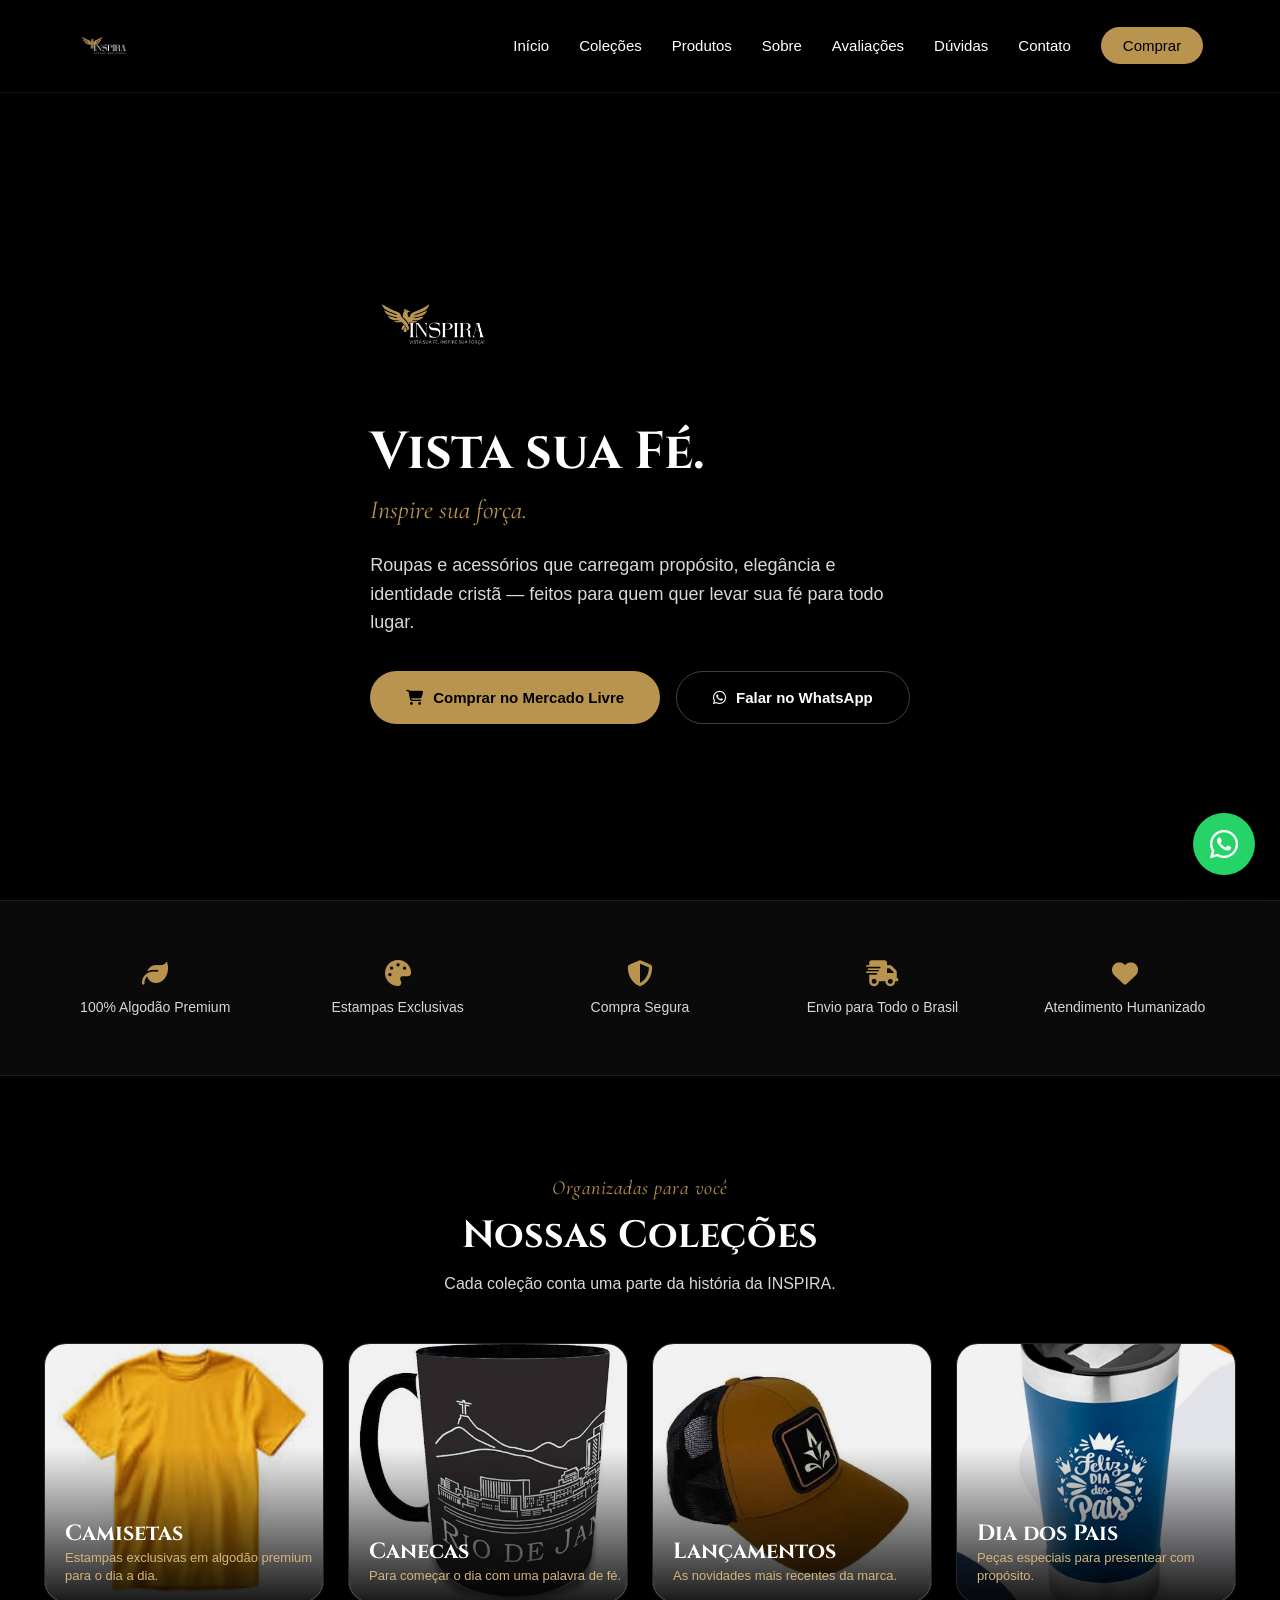
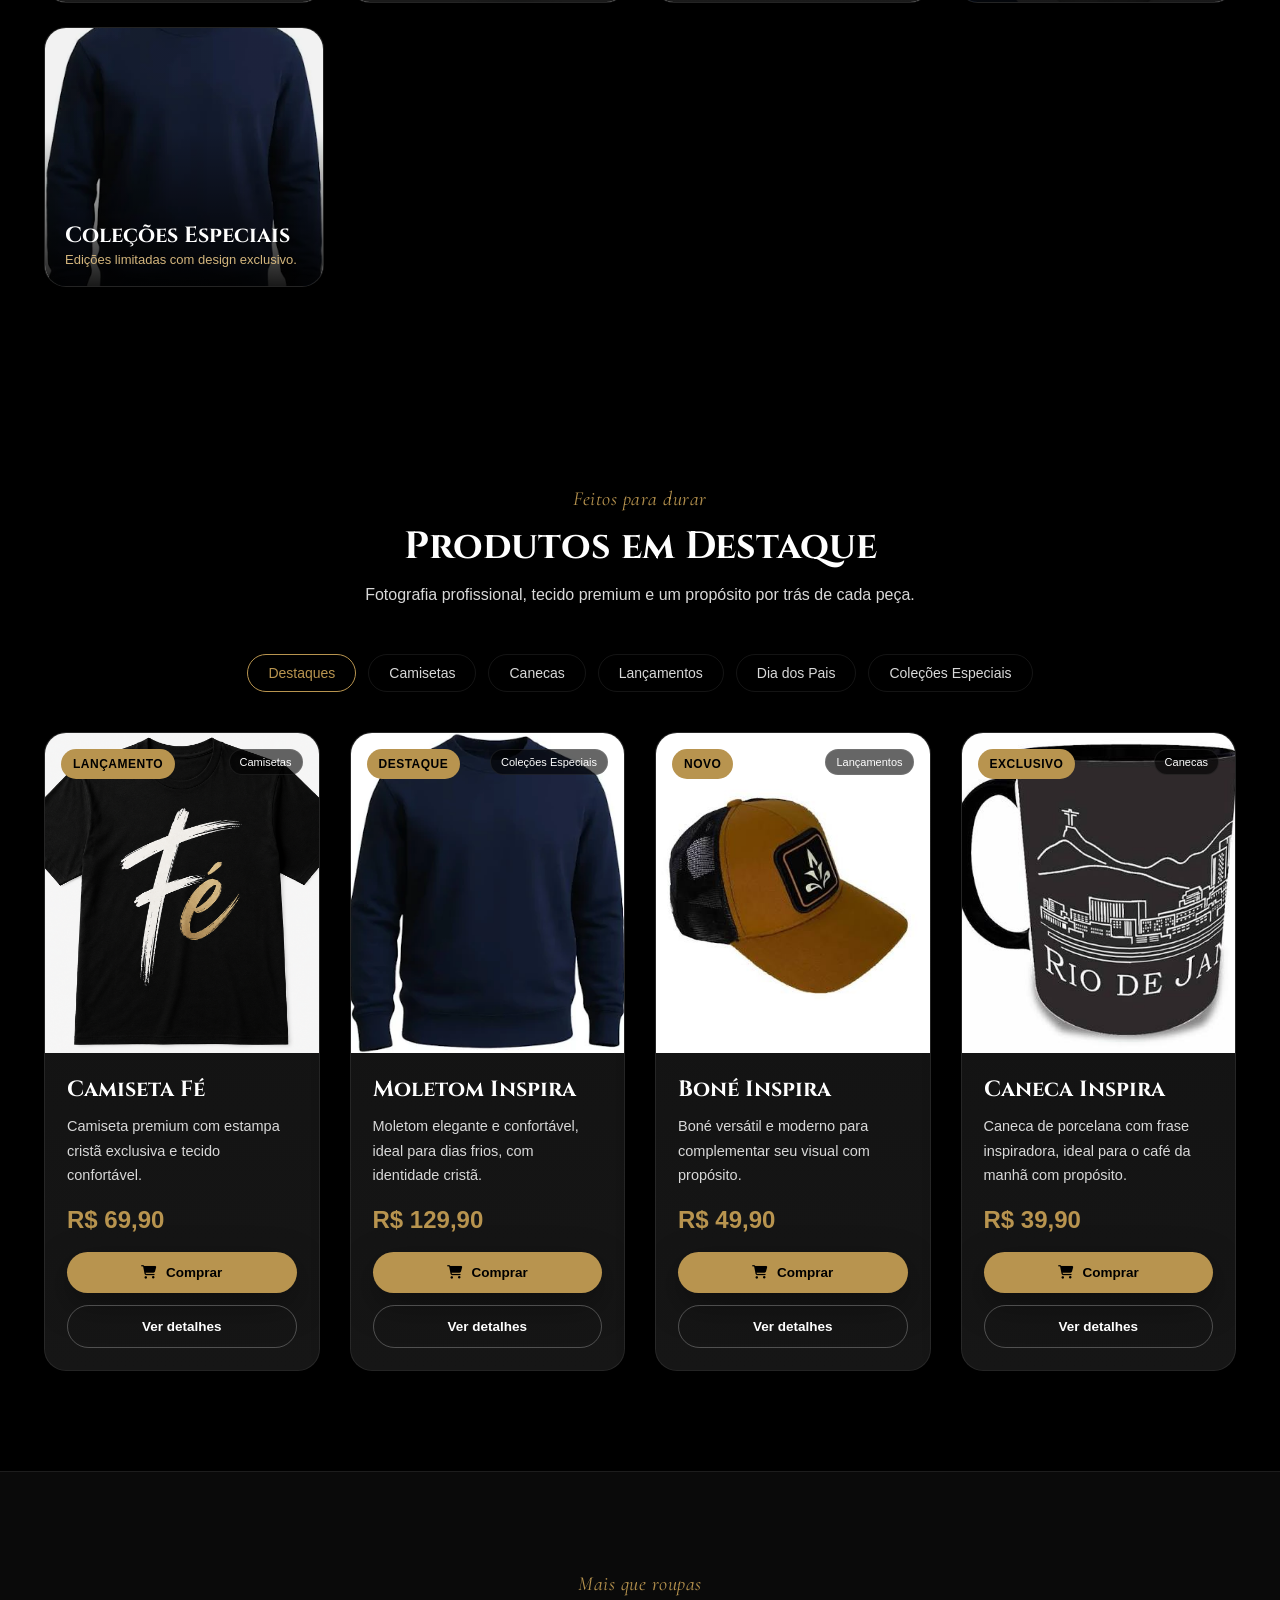
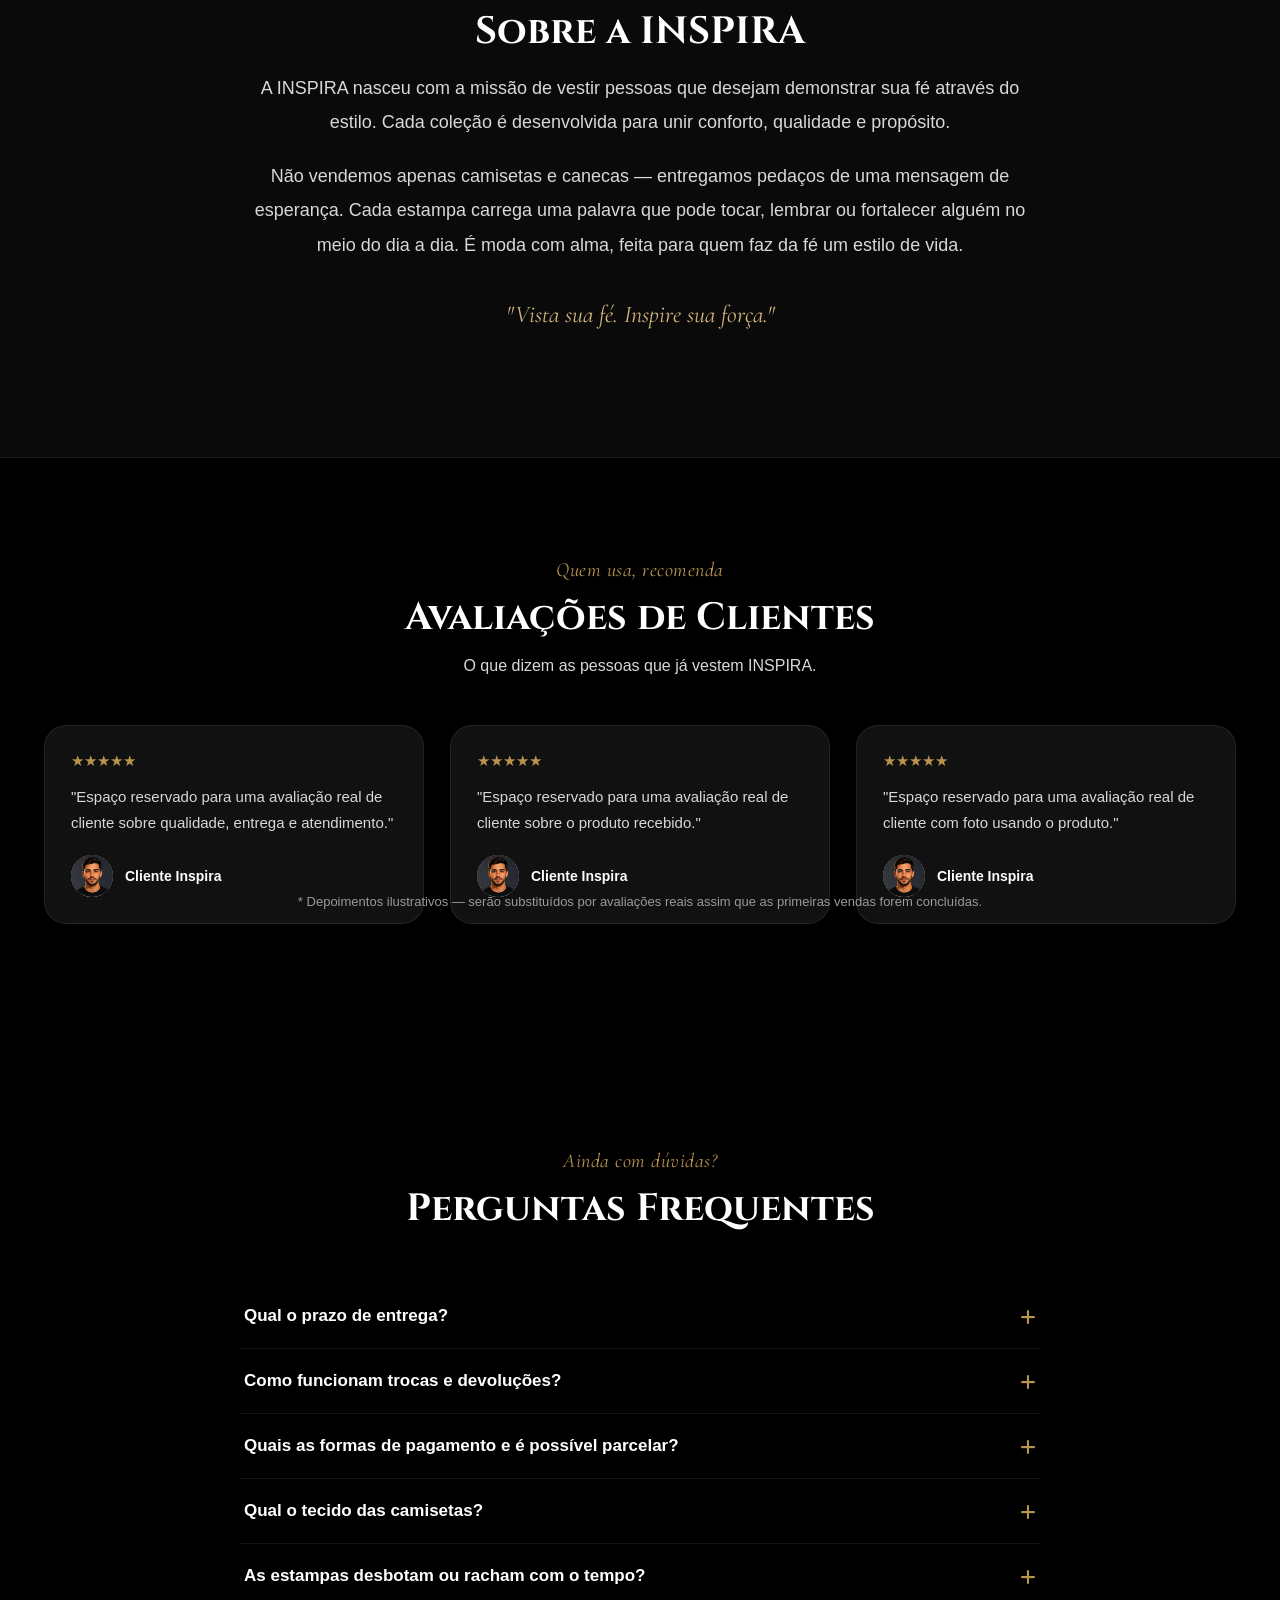
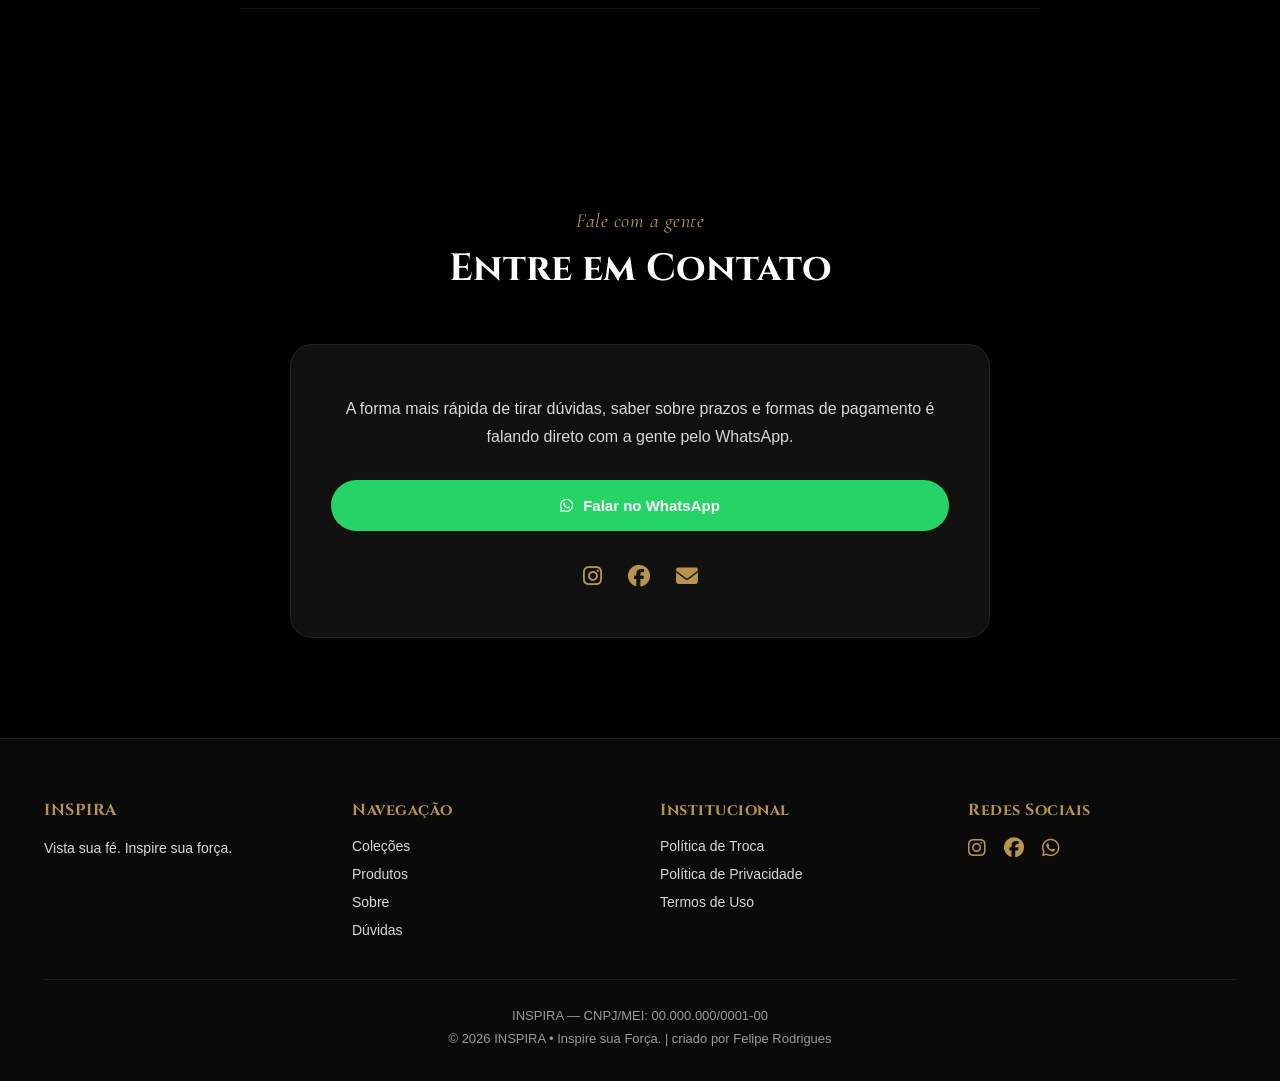
==== layout-2/index.html @ e673be29 "Add files via upload" ====
<!DOCTYPE html>
<html lang="pt-BR">

<head>
    <meta charset="UTF-8">
    <meta name="viewport" content="width=device-width, initial-scale=1.0">

    <!-- ============================================================
         SEO
         ============================================================ -->
    <title>INSPIRA | Moda Cristã Premium — Camisetas, Moletons e Acessórios</title>
    <meta name="description" content="Vista sua fé, inspire sua força. Camisetas, moletons, bonés e canecas com estampas cristãs exclusivas em algodão premium. Compre com segurança pelo Mercado Livre.">
    <meta name="keywords" content="moda cristã, camiseta cristã, roupa evangélica, camiseta fé, moletom cristão, caneca cristã">
    <meta name="robots" content="index, follow">
    <link rel="canonical" href="https://www.inspira.com.br/">

    <!-- Open Graph / redes sociais -->
    <meta property="og:type" content="website">
    <meta property="og:title" content="INSPIRA | Vista sua Fé. Inspire sua Força.">
    <meta property="og:description" content="Moda cristã premium: camisetas, moletons, bonés e canecas com estampas exclusivas.">
    <meta property="og:image" content="img/og-image.jpg">
    <meta property="og:locale" content="pt_BR">
    <meta property="og:url" content="https://www.inspira.com.br/">

    <!-- TODO: troque pelo código real de verificação do Google Search Console -->
    <meta name="google-site-verification" content="COLOQUE_AQUI_SEU_CODIGO_DE_VERIFICACAO">

    <link rel="icon" type="image/png" href="img/favicon.png">

    <link rel="stylesheet" href="https://cdnjs.cloudflare.com/ajax/libs/font-awesome/6.5.2/css/all.min.css">
    <link rel="stylesheet" href="css/style.css">

    <link rel="preconnect" href="https://fonts.googleapis.com">
    <link rel="preconnect" href="https://fonts.gstatic.com" crossorigin>
    <link
        href="https://fonts.googleapis.com/css2?family=Cinzel:wght@500;700&family=Cormorant+Garamond:ital@1&display=swap"
        rel="stylesheet">

    <!-- ============================================================
         MÉTRICAS — preencha com seus IDs reais antes de publicar.
         Deixados comentados para não gerar dados falsos em produção.

    <!-- Google Analytics (GA4) -->
    <!--
    <script async src="https://www.googletagmanager.com/gtag/js?id=G-XXXXXXXXXX"></script>
    <script>
      window.dataLayer = window.dataLayer || [];
      function gtag(){dataLayer.push(arguments);}
      gtag('js', new Date());
      gtag('config', 'G-XXXXXXXXXX');
    </script>
    -->

    <!-- Meta Pixel -->
    <!--
    <script>
      !function(f,b,e,v,n,t,s){if(f.fbq)return;n=f.fbq=function(){n.callMethod?
      n.callMethod.apply(n,arguments):n.queue.push(arguments)};if(!f._fbq)f._fbq=n;
      n.push=n;n.loaded=!0;n.version='2.0';n.queue=[];t=b.createElement(e);t.async=!0;
      t.src=v;s=b.getElementsByTagName(e)[0];s.parentNode.insertBefore(t,s)}(window,
      document,'script','https://connect.facebook.net/en_US/fbevents.js');
      fbq('init', 'SEU_PIXEL_ID');
      fbq('track', 'PageView');
    </script>
    -->
    

    <!-- Dados estruturados da marca (SEO) -->
    <script type="application/ld+json">
    {
        "@context": "https://schema.org",
        "@type": "Organization",
        "name": "INSPIRA",
        "url": "https://www.inspira.com.br/",
        "logo": "img/logo.png",
        "sameAs": [
            "https://www.instagram.com/",
            "https://www.facebook.com/"
        ]
    }
    </script>
</head>

<body>

    <header>
        <nav>
            <img src="img/logo.png" class="logo" alt="Logo INSPIRA">

            <ul class="nav-links" id="nav-links">
                <li><a href="#inicio">Início</a></li>
                <li><a href="#colecoes">Coleções</a></li>
                <li><a href="#produtos">Produtos</a></li>
                <li><a href="#sobre">Sobre</a></li>
                <li><a href="#avaliacoes">Avaliações</a></li>
                <li><a href="#faq">Dúvidas</a></li>
                <li><a href="#contato">Contato</a></li>
                <li><a href="#produtos" class="nav-cta">Comprar</a></li>
            </ul>

            <button class="nav-toggle" id="nav-toggle" aria-label="Abrir menu">
                <i class="fa-solid fa-bars"></i>
            </button>
        </nav>
    </header>

    <!-- ============================================================
         1. HERO — primeira tela de impacto
         ============================================================ -->
    <section class="hero" id="inicio">
        <div class="container">
            <div class="hero-content">
                <img src="img/logo.png" class="hero-logo" alt="Logo INSPIRA">

                <h1>
                    Vista sua Fé.
                    <span class="hero-slogan-accent">Inspire sua força.</span>
                </h1>

                <p class="hero-desc">
                    Roupas e acessórios que carregam propósito, elegância e identidade cristã —
                    feitos para quem quer levar sua fé para todo lugar.
                </p>

                <div class="hero-actions">
                    <a href="#produtos" class="btn btn-gold">
                        <i class="fa-solid fa-cart-shopping"></i> Comprar no Mercado Livre
                    </a>
                    <a href="#" data-whatsapp-generico class="btn btn-outline" target="_blank" rel="noopener">
                        <i class="fa-brands fa-whatsapp"></i> Falar no WhatsApp
                    </a>
                </div>
            </div>
        </div>
    </section>

    <!-- ============================================================
         2. BENEFÍCIOS
         ============================================================ -->
    <section class="beneficios">
        <div class="container">
            <div class="beneficio-item">
                <i class="fa-solid fa-leaf"></i>
                <span>100% Algodão Premium</span>
            </div>
            <div class="beneficio-item">
                <i class="fa-solid fa-palette"></i>
                <span>Estampas Exclusivas</span>
            </div>
            <div class="beneficio-item">
                <i class="fa-solid fa-shield-halved"></i>
                <span>Compra Segura</span>
            </div>
            <div class="beneficio-item">
                <i class="fa-solid fa-truck-fast"></i>
                <span>Envio para Todo o Brasil</span>
            </div>
            <div class="beneficio-item">
                <i class="fa-solid fa-heart"></i>
                <span>Atendimento Humanizado</span>
            </div>
        </div>
    </section>

    <!-- ============================================================
         3. COLEÇÕES
         ============================================================ -->
    <section id="colecoes">
        <div class="container">
            <div class="section-header">
                <span class="eyebrow">Organizadas para você</span>
                <h2>Nossas Coleções</h2>
                <p class="section-subtitle">Cada coleção conta uma parte da história da INSPIRA.</p>
            </div>

            <div class="colecoes-grid" id="lista-colecoes"></div>
        </div>
    </section>

    <!-- ============================================================
         4. PRODUTOS EM DESTAQUE
         ============================================================ -->
    <section id="produtos">
        <div class="container">
            <div class="section-header">
                <span class="eyebrow">Feitos para durar</span>
                <h2>Produtos em Destaque</h2>
                <p class="section-subtitle">Fotografia profissional, tecido premium e um propósito por trás de cada peça.</p>
            </div>

            <div class="produtos-filtro" id="produtos-filtro"></div>

            <div class="cards" id="lista-produtos"></div>
        </div>
    </section>

    <!-- ============================================================
         5. NOSSA MISSÃO / SOBRE
         ============================================================ -->
    <section class="missao" id="sobre">
        <div class="container">
            <span class="eyebrow">Mais que roupas</span>
            <h2>Sobre a INSPIRA</h2>

            <p>
                A INSPIRA nasceu com a missão de vestir pessoas que desejam demonstrar sua fé através do estilo.
                Cada coleção é desenvolvida para unir conforto, qualidade e propósito.
            </p>
            <p>
                Não vendemos apenas camisetas e canecas — entregamos pedaços de uma mensagem de esperança.
                Cada estampa carrega uma palavra que pode tocar, lembrar ou fortalecer alguém no meio do dia a dia.
                É moda com alma, feita para quem faz da fé um estilo de vida.
            </p>
            <p>"Vista sua fé. Inspire sua força."</p>
        </div>
    </section>

    <!-- ============================================================
         6. AVALIAÇÕES / PROVA SOCIAL
         ============================================================ -->
    <section id="avaliacoes">
        <div class="container">
            <div class="section-header">
                <span class="eyebrow">Quem usa, recomenda</span>
                <h2>Avaliações de Clientes</h2>
                <p class="section-subtitle">O que dizem as pessoas que já vestem INSPIRA.</p>
            </div>

            <div class="avaliacoes-grid" id="lista-avaliacoes"></div>
            <p class="aviso-exemplo">* Depoimentos ilustrativos — serão substituídos por avaliações reais assim que as primeiras vendas forem concluídas.</p>
        </div>
    </section>

    <!-- ============================================================
         7. FAQ
         ============================================================ -->
    <section id="faq">
        <div class="container">
            <div class="section-header">
                <span class="eyebrow">Ainda com dúvidas?</span>
                <h2>Perguntas Frequentes</h2>
            </div>

            <div class="faq-lista" id="lista-faq"></div>
        </div>
    </section>

    <!-- ============================================================
         8. CONTATO
         ============================================================ -->
    <section id="contato">
        <div class="container">
            <div class="section-header">
                <span class="eyebrow">Fale com a gente</span>
                <h2>Entre em Contato</h2>
            </div>

            <div class="contato-box">
                <p>A forma mais rápida de tirar dúvidas, saber sobre prazos e formas de pagamento é falando direto com a gente pelo WhatsApp.</p>

                <a href="#" data-whatsapp-generico class="btn btn-whatsapp btn-block" target="_blank" rel="noopener">
                    <i class="fa-brands fa-whatsapp"></i> Falar no WhatsApp
                </a>

                <div class="contato-secundario">
                    <a href="https://www.instagram.com/" target="_blank" rel="noopener" aria-label="Instagram"><i class="fa-brands fa-instagram"></i></a>
                    <a href="https://www.facebook.com/" target="_blank" rel="noopener" aria-label="Facebook"><i class="fa-brands fa-facebook"></i></a>
                    <a href="mailto:contato@inspira.com.br" aria-label="E-mail"><i class="fa-solid fa-envelope"></i></a>
                </div>
            </div>
        </div>
    </section>

    <!-- ============================================================
         9. RODAPÉ
         ============================================================ -->
    <footer>
        <div class="container">
            <div class="footer-grid">
                <div class="footer-col">
                    <h4>INSPIRA</h4>
                    <p style="color:var(--text-soft); font-size:14px; line-height:1.7;">
                        Vista sua fé. Inspire sua força.
                    </p>
                </div>

                <div class="footer-col">
                    <h4>Navegação</h4>
                    <ul>
                        <li><a href="#colecoes">Coleções</a></li>
                        <li><a href="#produtos">Produtos</a></li>
                        <li><a href="#sobre">Sobre</a></li>
                        <li><a href="#faq">Dúvidas</a></li>
                    </ul>
                </div>

                <div class="footer-col">
                    <h4>Institucional</h4>
                    <ul>
                        <!-- TODO: criar as páginas correspondentes -->
                        <li><a href="politica-de-troca.html">Política de Troca</a></li>
                        <li><a href="politica-de-privacidade.html">Política de Privacidade</a></li>
                        <li><a href="termos-de-uso.html">Termos de Uso</a></li>
                    </ul>
                </div>

                <div class="footer-col">
                    <h4>Redes Sociais</h4>
                    <div class="footer-redes">
                        <a href="https://www.instagram.com/" target="_blank" rel="noopener" aria-label="Instagram"><i class="fa-brands fa-instagram"></i></a>
                        <a href="https://www.facebook.com/" target="_blank" rel="noopener" aria-label="Facebook"><i class="fa-brands fa-facebook"></i></a>
                        <a href="#" data-whatsapp-generico target="_blank" rel="noopener" aria-label="WhatsApp"><i class="fa-brands fa-whatsapp"></i></a>
                    </div>
                </div>
            </div>

            <div class="footer-bottom">
                <!-- TODO: substituir pelo CNPJ ou número de MEI real -->
                <p>INSPIRA — CNPJ/MEI: 00.000.000/0001-00</p>
                <p>© <span id="ano-atual"></span> INSPIRA • Inspire sua Força. | criado por Felipe Rodrigues</p>
            </div>
        </div>
    </footer>

    <button class="topo" id="btn-topo" aria-label="Voltar ao topo">
        <i class="fa-solid fa-arrow-up"></i>
    </button>

    <a href="https://wa.me/5532999403830?text=Olá!%20Gostaria%20de%20mais%20informações%20sobre%20os%20produtos%20da%20INSPIRA."
       class="whatsapp-float" target="_blank" rel="noopener" aria-label="Falar no WhatsApp">
        <i class="fa-brands fa-whatsapp"></i>
    </a>

    <script src="js/data.js"></script>
    <script src="js/ui.js" defer></script>
    <script src="js/main.js" defer></script>
</body>

</html>
---- layout-2/css/style.css ----
/* ======================================================================
   INSPIRA — style.css
   Paleta e tipografia definidas pela identidade visual da marca:
   #000000 (preto) · #B8944F (dourado) · #FEFEFE (branco)
   Tipografia: Cinzel (títulos) + Candara (corpo de texto).

   Nota sobre a fonte "Cralika": não é uma fonte de uso gratuito
   disponível via Google Fonts. Usamos "Cormorant Garamond" em itálico
   como substituta próxima para toques decorativos (eyebrows, assinatura).
   Se vocês possuírem o arquivo licenciado da Cralika, basta declarar
   um @font-face com ele e trocar a variável --font-accent abaixo.
   ====================================================================== */

* {
    margin: 0;
    padding: 0;
    box-sizing: border-box;
    scroll-behavior: smooth;
}

:root {
    /* Cores de marca */
    --black: #000000;
    --white: #FEFEFE;
    --gold: #B8944F;
    --gold-light: #d3b57c;
    --gold-dark: #93763c;

    /* Superfícies */
    --bg: #000000;
    --bg-soft: #0a0a0a;
    --card: #111111;
    --card-2: #161616;

    /* Texto */
    --text: #FEFEFE;
    --text-soft: #d8d8d8;
    --text-muted: #9a9a9a;

    --border: rgba(254, 254, 254, 0.08);
    --shadow: 0 12px 35px rgba(0, 0, 0, 0.35);
    --whatsapp: #25d366;
    --whatsapp-dark: #1ebe5d;

    --radius-lg: 22px;
    --radius-md: 14px;
    --radius-full: 999px;

    /* Tipografia */
    --font-heading: 'Cinzel', serif;
    --font-accent: 'Cormorant Garamond', serif;
    --font-body: Candara, 'Poppins', sans-serif;

    --container: 1240px;
}

html {
    background: var(--bg);
}

body {
    font-family: var(--font-body);
    background: var(--bg);
    color: var(--text);
    overflow-x: hidden;
}

img {
    max-width: 100%;
    display: block;
}

a {
    color: inherit;
}

.container {
    max-width: var(--container);
    margin: 0 auto;
    padding: 0 24px;
}

.eyebrow {
    display: inline-block;
    font-family: var(--font-accent);
    font-style: italic;
    font-size: 20px;
    color: var(--gold);
    margin-bottom: 10px;
    letter-spacing: .5px;
}

h1, h2, h3 {
    font-family: var(--font-heading);
    font-weight: 700;
}

h2 {
    text-align: center;
    font-size: 38px;
    margin-bottom: 14px;
}

.section-header {
    text-align: center;
    margin-bottom: 50px;
}

.section-subtitle {
    color: var(--text-soft);
    max-width: 700px;
    margin: 0 auto;
}

section {
    padding: 100px 0;
}

/* ======================================================================
   BOTÕES
   ====================================================================== */
.btn {
    display: inline-flex;
    align-items: center;
    justify-content: center;
    gap: 10px;
    padding: 17px 36px;
    text-decoration: none;
    font-weight: 700;
    border-radius: var(--radius-full);
    transition: .3s;
    border: none;
    cursor: pointer;
    font-family: var(--font-body);
    font-size: 15px;
}

.btn-gold {
    background: var(--gold);
    color: #000;
    box-shadow: var(--shadow);
}

.btn-gold:hover {
    transform: scale(1.05);
    background: var(--gold-light);
}

.btn-whatsapp {
    background: var(--whatsapp);
    color: #fff;
}

.btn-whatsapp:hover {
    transform: translateY(-2px);
    background: var(--whatsapp-dark);
}

.btn-outline {
    background: transparent;
    color: var(--white);
    border: 1px solid rgba(254, 254, 254, 0.25);
}

.btn-outline:hover {
    background: rgba(254, 254, 254, 0.06);
}

.btn-block {
    width: 100%;
}

/* ======================================================================
   HEADER / NAV
   ====================================================================== */
nav {
    position: fixed;
    width: 100%;
    display: flex;
    justify-content: space-between;
    align-items: center;
    padding: 16px 6%;
    background: rgba(0, 0, 0, .88);
    backdrop-filter: blur(10px);
    z-index: 1000;
    border-bottom: 1px solid var(--border);
}

.logo {
    height: 60px;
    width: auto;
    object-fit: contain;
}

.nav-links {
    display: flex;
    list-style: none;
    gap: 30px;
    align-items: center;
}

.nav-links a {
    color: white;
    text-decoration: none;
    transition: .3s;
    font-weight: 500;
    font-size: 15px;
}

.nav-links a:hover {
    color: var(--gold);
}

.nav-cta {
    background: var(--gold);
    color: #000 !important;
    padding: 10px 22px;
    border-radius: var(--radius-full);
    font-weight: 700;
}

.nav-toggle {
    display: none;
    background: none;
    border: none;
    color: var(--white);
    font-size: 24px;
    cursor: pointer;
}

/* ======================================================================
   HERO — primeira tela de impacto
   ====================================================================== */
.hero {
    min-height: 100vh;
    display: flex;
    align-items: center;
    padding: 140px 0 60px;
    position: relative;
    background:
        linear-gradient(90deg, rgba(0,0,0,.92) 30%, rgba(0,0,0,.55) 65%, rgba(0,0,0,.25) 100%),
        url("../img/hero/hero-banner.jpg") center/cover no-repeat;
}

.hero .container {
    display: grid;
    grid-template-columns: 1fr;
    max-width: var(--container);
}

.hero-content {
    max-width: 620px;
}

.hero-logo {
    width: 150px;
    margin-bottom: 26px;
}

.hero h1 {
    font-size: 52px;
    line-height: 1.2;
}

.hero-slogan-accent {
    display: block;
    font-family: var(--font-accent);
    font-style: italic;
    font-weight: 400;
    color: var(--gold);
    font-size: 26px;
    margin-top: 10px;
}

.hero p.hero-desc {
    margin: 26px 0 34px;
    max-width: 520px;
    font-size: 18px;
    color: var(--text-soft);
    line-height: 1.6;
}

.hero-actions {
    display: flex;
    flex-wrap: wrap;
    gap: 16px;
}

/* ======================================================================
   BENEFÍCIOS
   ====================================================================== */
.beneficios {
    padding: 60px 0;
    background: var(--bg-soft);
    border-top: 1px solid var(--border);
    border-bottom: 1px solid var(--border);
}

.beneficios .container {
    display: grid;
    grid-template-columns: repeat(5, 1fr);
    gap: 20px;
}

.beneficio-item {
    text-align: center;
    display: flex;
    flex-direction: column;
    align-items: center;
    gap: 12px;
}

.beneficio-item i {
    font-size: 26px;
    color: var(--gold);
}

.beneficio-item span {
    font-size: 14px;
    color: var(--text-soft);
    font-weight: 500;
}

/* ======================================================================
   COLEÇÕES
   ====================================================================== */
.colecoes-grid {
    display: grid;
    grid-template-columns: repeat(auto-fit, minmax(220px, 1fr));
    gap: 24px;
}

.colecao-card {
    position: relative;
    border-radius: var(--radius-lg);
    overflow: hidden;
    height: 260px;
    text-decoration: none;
    border: 1px solid var(--border);
    display: block;
    background: var(--card);
}

.colecao-card img {
    width: 100%;
    height: 100%;
    object-fit: cover;
    transition: transform .5s ease;
}

.colecao-card::after {
    content: "";
    position: absolute;
    inset: 0;
    background: linear-gradient(180deg, rgba(0,0,0,.05) 40%, rgba(0,0,0,.9) 100%);
}

.colecao-card:hover img {
    transform: scale(1.08);
}

.colecao-label {
    position: absolute;
    left: 20px;
    bottom: 18px;
    z-index: 2;
}

.colecao-label h3 {
    font-size: 22px;
    color: var(--white);
}

.colecao-label span {
    font-size: 13px;
    color: var(--gold-light);
}

/* ======================================================================
   PRODUTOS (cards)
   ====================================================================== */
.produtos-filtro {
    display: flex;
    flex-wrap: wrap;
    justify-content: center;
    gap: 12px;
    margin-bottom: 40px;
}

.filtro-btn {
    background: transparent;
    border: 1px solid var(--border);
    color: var(--text-soft);
    padding: 10px 20px;
    border-radius: var(--radius-full);
    cursor: pointer;
    font-family: var(--font-body);
    font-size: 14px;
    transition: .25s;
}

.filtro-btn:hover,
.filtro-btn.ativo {
    border-color: var(--gold);
    color: var(--gold);
}

.cards {
    display: grid;
    grid-template-columns: repeat(auto-fit, minmax(270px, 1fr));
    gap: 30px;
}

.card {
    background: linear-gradient(180deg, var(--card), var(--card-2));
    border-radius: var(--radius-lg);
    overflow: hidden;
    transition: .35s;
    border: 1px solid var(--border);
    box-shadow: var(--shadow);
    display: flex;
    flex-direction: column;
}

.card:hover {
    transform: translateY(-10px);
    border-color: rgba(184, 148, 79, 0.55);
}

.card-image {
    position: relative;
    width: 100%;
    height: 320px;
    overflow: hidden;
    background: #0f0f0f;
}

.card-image img {
    width: 100%;
    height: 100%;
    object-fit: cover;
    transition: transform .5s ease;
}

.card:hover .card-image img {
    transform: scale(1.06);
}

.card-badge {
    position: absolute;
    top: 16px;
    left: 16px;
    background: var(--gold);
    color: #000;
    font-weight: 700;
    font-size: 12px;
    padding: 8px 12px;
    border-radius: var(--radius-full);
    letter-spacing: .5px;
}

.colecao-tag {
    position: absolute;
    top: 16px;
    right: 16px;
    background: rgba(0,0,0,.6);
    color: var(--white);
    font-size: 11px;
    padding: 6px 10px;
    border-radius: var(--radius-full);
    border: 1px solid var(--border);
}

.card-content {
    padding: 22px;
    display: flex;
    flex-direction: column;
    flex: 1;
}

.card h3 {
    font-size: 22px;
    margin-bottom: 10px;
}

.card p {
    color: var(--text-soft);
    line-height: 1.7;
    margin-bottom: 18px;
    font-size: 14.5px;
}

.card-footer {
    margin-top: auto;
}

.preco {
    display: block;
    color: var(--gold);
    font-size: 24px;
    font-weight: 700;
    margin-bottom: 18px;
}

.card-buttons {
    display: flex;
    gap: 12px;
    flex-wrap: wrap;
}

.card-buttons .btn {
    flex: 1;
    min-width: 140px;
    padding: 13px 16px;
    font-size: 13.5px;
}

/* ======================================================================
   MISSÃO / SOBRE
   ====================================================================== */
.missao {
    background: var(--bg-soft);
    border-top: 1px solid var(--border);
    border-bottom: 1px solid var(--border);
}

.missao .container {
    max-width: 820px;
    text-align: center;
}

.missao p {
    color: var(--text-soft);
    line-height: 1.9;
    font-size: 18px;
    margin-bottom: 20px;
}

.missao p:last-child {
    color: var(--gold-light);
    font-family: var(--font-accent);
    font-style: italic;
    font-size: 24px;
    margin-top: 30px;
}

/* ======================================================================
   AVALIAÇÕES / PROVA SOCIAL
   ====================================================================== */
.aviso-exemplo {
    text-align: center;
    color: var(--text-muted);
    font-size: 13px;
    margin-top: -30px;
    margin-bottom: 40px;
}

.avaliacoes-grid {
    display: grid;
    grid-template-columns: repeat(auto-fit, minmax(280px, 1fr));
    gap: 26px;
}

.avaliacao-card {
    background: var(--card);
    border: 1px solid var(--border);
    border-radius: var(--radius-lg);
    padding: 26px;
}

.avaliacao-estrelas {
    color: var(--gold);
    margin-bottom: 14px;
    font-size: 15px;
}

.avaliacao-comentario {
    color: var(--text-soft);
    line-height: 1.7;
    margin-bottom: 20px;
    font-size: 15px;
}

.avaliacao-autor {
    display: flex;
    align-items: center;
    gap: 12px;
}

.avaliacao-autor img {
    width: 42px;
    height: 42px;
    border-radius: 50%;
    object-fit: cover;
    background: var(--card-2);
}

.avaliacao-autor span {
    font-size: 14px;
    font-weight: 600;
}

/* ======================================================================
   FAQ
   ====================================================================== */
.faq-lista {
    max-width: 800px;
    margin: 0 auto;
}

.faq-item {
    border-bottom: 1px solid var(--border);
}

.faq-pergunta {
    width: 100%;
    background: none;
    border: none;
    color: var(--white);
    font-family: var(--font-body);
    font-size: 17px;
    font-weight: 600;
    text-align: left;
    padding: 22px 4px;
    cursor: pointer;
    display: flex;
    justify-content: space-between;
    align-items: center;
    gap: 20px;
}

.faq-pergunta i {
    color: var(--gold);
    transition: transform .3s;
    flex-shrink: 0;
}

.faq-item.aberto .faq-pergunta i {
    transform: rotate(45deg);
}

.faq-resposta {
    max-height: 0;
    overflow: hidden;
    transition: max-height .35s ease;
}

.faq-item.aberto .faq-resposta {
    max-height: 300px;
}

.faq-resposta p {
    color: var(--text-soft);
    padding: 0 4px 22px;
    line-height: 1.7;
    font-size: 15px;
}

/* ======================================================================
   CONTATO
   ====================================================================== */
.contato-box {
    max-width: 700px;
    margin: 0 auto;
    text-align: center;
    background: var(--card);
    border: 1px solid var(--border);
    border-radius: var(--radius-lg);
    padding: 50px 40px;
}

.contato-box p {
    color: var(--text-soft);
    margin-bottom: 30px;
    line-height: 1.7;
}

.contato-secundario {
    margin-top: 34px;
    display: flex;
    justify-content: center;
    gap: 26px;
}

.contato-secundario a {
    font-size: 22px;
    color: var(--gold);
    display: flex;
    align-items: center;
    gap: 8px;
    text-decoration: none;
    font-size: 14px;
}

.contato-secundario a i {
    font-size: 22px;
}

/* ======================================================================
   RODAPÉ
   ====================================================================== */
footer {
    background: var(--bg-soft);
    border-top: 1px solid var(--border);
    padding: 60px 0 30px;
}

.footer-grid {
    display: grid;
    grid-template-columns: repeat(auto-fit, minmax(200px, 1fr));
    gap: 40px;
    margin-bottom: 40px;
}

.footer-col h4 {
    font-family: var(--font-heading);
    font-size: 16px;
    color: var(--gold);
    margin-bottom: 16px;
    letter-spacing: .5px;
}

.footer-col ul {
    list-style: none;
    display: flex;
    flex-direction: column;
    gap: 10px;
}

.footer-col a {
    color: var(--text-soft);
    text-decoration: none;
    font-size: 14px;
    transition: .25s;
}

.footer-col a:hover {
    color: var(--gold);
}

.footer-redes {
    display: flex;
    gap: 18px;
}

.footer-redes a {
    font-size: 20px;
    color: var(--gold);
}

.footer-bottom {
    border-top: 1px solid var(--border);
    padding-top: 24px;
    text-align: center;
    color: var(--text-muted);
    font-size: 13px;
    line-height: 1.8;
}

/* ======================================================================
   BOTÕES FLUTUANTES
   ====================================================================== */
.topo {
    position: fixed;
    right: 25px;
    bottom: 100px;
    background: var(--gold);
    width: 54px;
    height: 54px;
    display: none;
    justify-content: center;
    align-items: center;
    border-radius: 50%;
    text-decoration: none;
    color: #000;
    font-size: 20px;
    z-index: 999;
    box-shadow: var(--shadow);
    transition: .3s;
    border: none;
    cursor: pointer;
}

.topo.visivel {
    display: flex;
}

.topo:hover {
    transform: translateY(-3px) scale(1.05);
}

.whatsapp-float {
    position: fixed;
    right: 25px;
    bottom: 25px;
    width: 62px;
    height: 62px;
    border-radius: 50%;
    background: var(--whatsapp);
    color: #fff;
    display: flex;
    justify-content: center;
    align-items: center;
    text-decoration: none;
    font-size: 32px;
    z-index: 1000;
    box-shadow: 0 10px 30px rgba(0, 0, 0, 0.35);
    transition: .3s;
}

.whatsapp-float:hover {
    transform: scale(1.08);
    background: var(--whatsapp-dark);
}

/* ======================================================================
   MODAL (usado na página de produto para ampliar imagens)
   ====================================================================== */
.modal {
    position: fixed;
    inset: 0;
    z-index: 3000;
    display: none;
    align-items: center;
    justify-content: center;
    padding: 20px;
}

.modal.ativo {
    display: flex;
}

.modal-overlay {
    position: absolute;
    inset: 0;
    background: rgba(0, 0, 0, 0.85);
    backdrop-filter: blur(4px);
}

.modal-content-img {
    position: relative;
    z-index: 2;
    max-width: 900px;
    max-height: 85vh;
}

.modal-content-img img {
    width: 100%;
    height: 100%;
    object-fit: contain;
    border-radius: var(--radius-md);
}

.modal-close {
    position: absolute;
    top: -16px;
    right: -16px;
    width: 44px;
    height: 44px;
    border-radius: 50%;
    border: none;
    background: var(--gold);
    color: #000;
    font-size: 18px;
    cursor: pointer;
    z-index: 5;
}

/* ======================================================================
   PÁGINA DE PRODUTO
   ====================================================================== */
.breadcrumb {
    padding: 130px 0 20px;
    font-size: 13px;
    color: var(--text-muted);
}

.breadcrumb a {
    color: var(--text-muted);
    text-decoration: none;
}

.breadcrumb a:hover {
    color: var(--gold);
}

.produto-detalhe {
    padding: 30px 0 80px;
}

.produto-grid {
    display: grid;
    grid-template-columns: 1fr 1fr;
    gap: 60px;
}

.produto-galeria-principal {
    border-radius: var(--radius-lg);
    overflow: hidden;
    background: var(--card);
    border: 1px solid var(--border);
    height: 480px;
    cursor: zoom-in;
    margin-bottom: 16px;
}

.produto-galeria-principal img {
    width: 100%;
    height: 100%;
    object-fit: cover;
}

.produto-thumbs {
    display: flex;
    gap: 12px;
}

.produto-thumbs img {
    width: 80px;
    height: 80px;
    object-fit: cover;
    border-radius: var(--radius-md);
    border: 2px solid transparent;
    cursor: pointer;
    opacity: .6;
    transition: .25s;
}

.produto-thumbs img:hover,
.produto-thumbs img.ativa {
    opacity: 1;
    border-color: var(--gold);
}

.produto-info .colecao-tag-link {
    display: inline-block;
    color: var(--gold);
    font-size: 13px;
    text-decoration: none;
    margin-bottom: 14px;
    border: 1px solid rgba(184,148,79,.35);
    padding: 6px 14px;
    border-radius: var(--radius-full);
}

.produto-info h1 {
    font-size: 34px;
    margin-bottom: 16px;
}

.produto-info .produto-preco {
    font-size: 32px;
    color: var(--gold);
    font-weight: 700;
    margin-bottom: 22px;
}

.produto-info .produto-descricao {
    color: var(--text-soft);
    line-height: 1.8;
    margin-bottom: 30px;
}

.produto-acoes {
    display: flex;
    flex-direction: column;
    gap: 14px;
    margin-bottom: 10px;
}

.produto-ficha {
    margin-top: 40px;
    border-top: 1px solid var(--border);
    padding-top: 30px;
}

.produto-ficha h3 {
    font-size: 20px;
    margin-bottom: 18px;
}

.ficha-lista {
    list-style: none;
    display: flex;
    flex-direction: column;
    gap: 10px;
    margin-bottom: 30px;
}

.ficha-lista li {
    color: var(--text-soft);
    font-size: 14.5px;
    display: flex;
    gap: 8px;
}

.ficha-lista li strong {
    color: var(--white);
    min-width: 120px;
}

.tabela-medidas {
    width: 100%;
    border-collapse: collapse;
    font-size: 14px;
}

.tabela-medidas th,
.tabela-medidas td {
    border: 1px solid var(--border);
    padding: 10px 14px;
    text-align: center;
}

.tabela-medidas th {
    background: var(--card);
    color: var(--gold);
    font-weight: 600;
}

.produtos-relacionados {
    margin-top: 90px;
}

/* ======================================================================
   RESPONSIVO
   ====================================================================== */
@media (max-width: 992px) {
    .hero h1 { font-size: 42px; }
    .beneficios .container { grid-template-columns: repeat(3, 1fr); }
    .produto-grid { grid-template-columns: 1fr; gap: 30px; }
    .produto-galeria-principal { height: 380px; }
}

@media (max-width: 768px) {
    .nav-links {
        position: fixed;
        top: 92px;
        left: 0;
        right: 0;
        background: rgba(0,0,0,.97);
        flex-direction: column;
        padding: 20px;
        gap: 18px;
        border-bottom: 1px solid var(--border);
        transform: translateY(-150%);
        transition: transform .3s;
    }

    .nav-links.aberto {
        transform: translateY(0);
    }

    .nav-toggle {
        display: block;
    }

    .hero { padding-top: 160px; }
    .hero h1 { font-size: 34px; }
    .hero-slogan-accent { font-size: 20px; }

    section { padding: 70px 0; }
    h2 { font-size: 30px; }

    .beneficios .container { grid-template-columns: repeat(2, 1fr); }
    .card-image { height: 260px; }

    .footer-grid { gap: 30px; }

    .topo { right: 20px; bottom: 95px; }
    .whatsapp-float { right: 20px; bottom: 20px; }
}

@media (max-width: 480px) {
    .logo { height: 50px; }
    .hero-logo { width: 110px; }
    .hero h1 { font-size: 28px; }
    .hero-actions { flex-direction: column; }
    .hero-actions .btn { width: 100%; }
    .card-buttons { flex-direction: column; }
    .beneficios .container { grid-template-columns: repeat(2, 1fr); }
    .produto-thumbs img { width: 62px; height: 62px; }
}
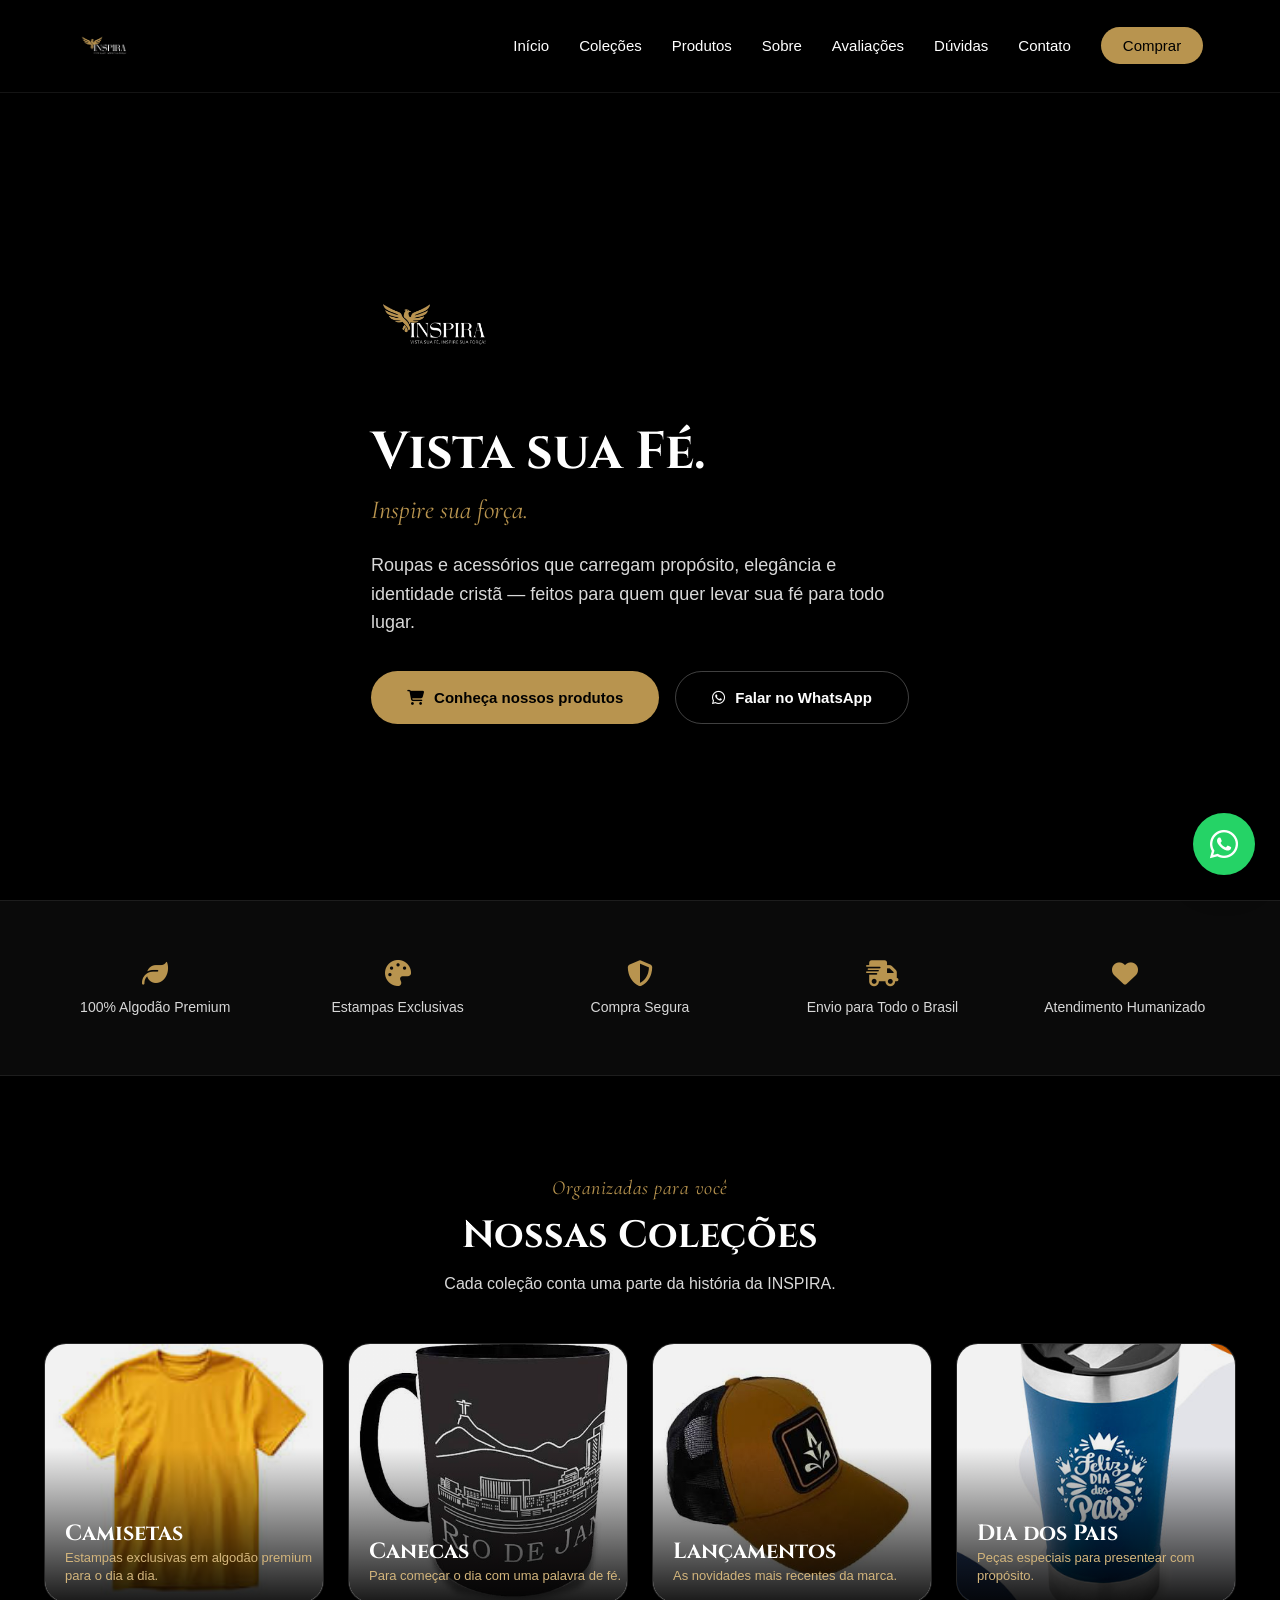
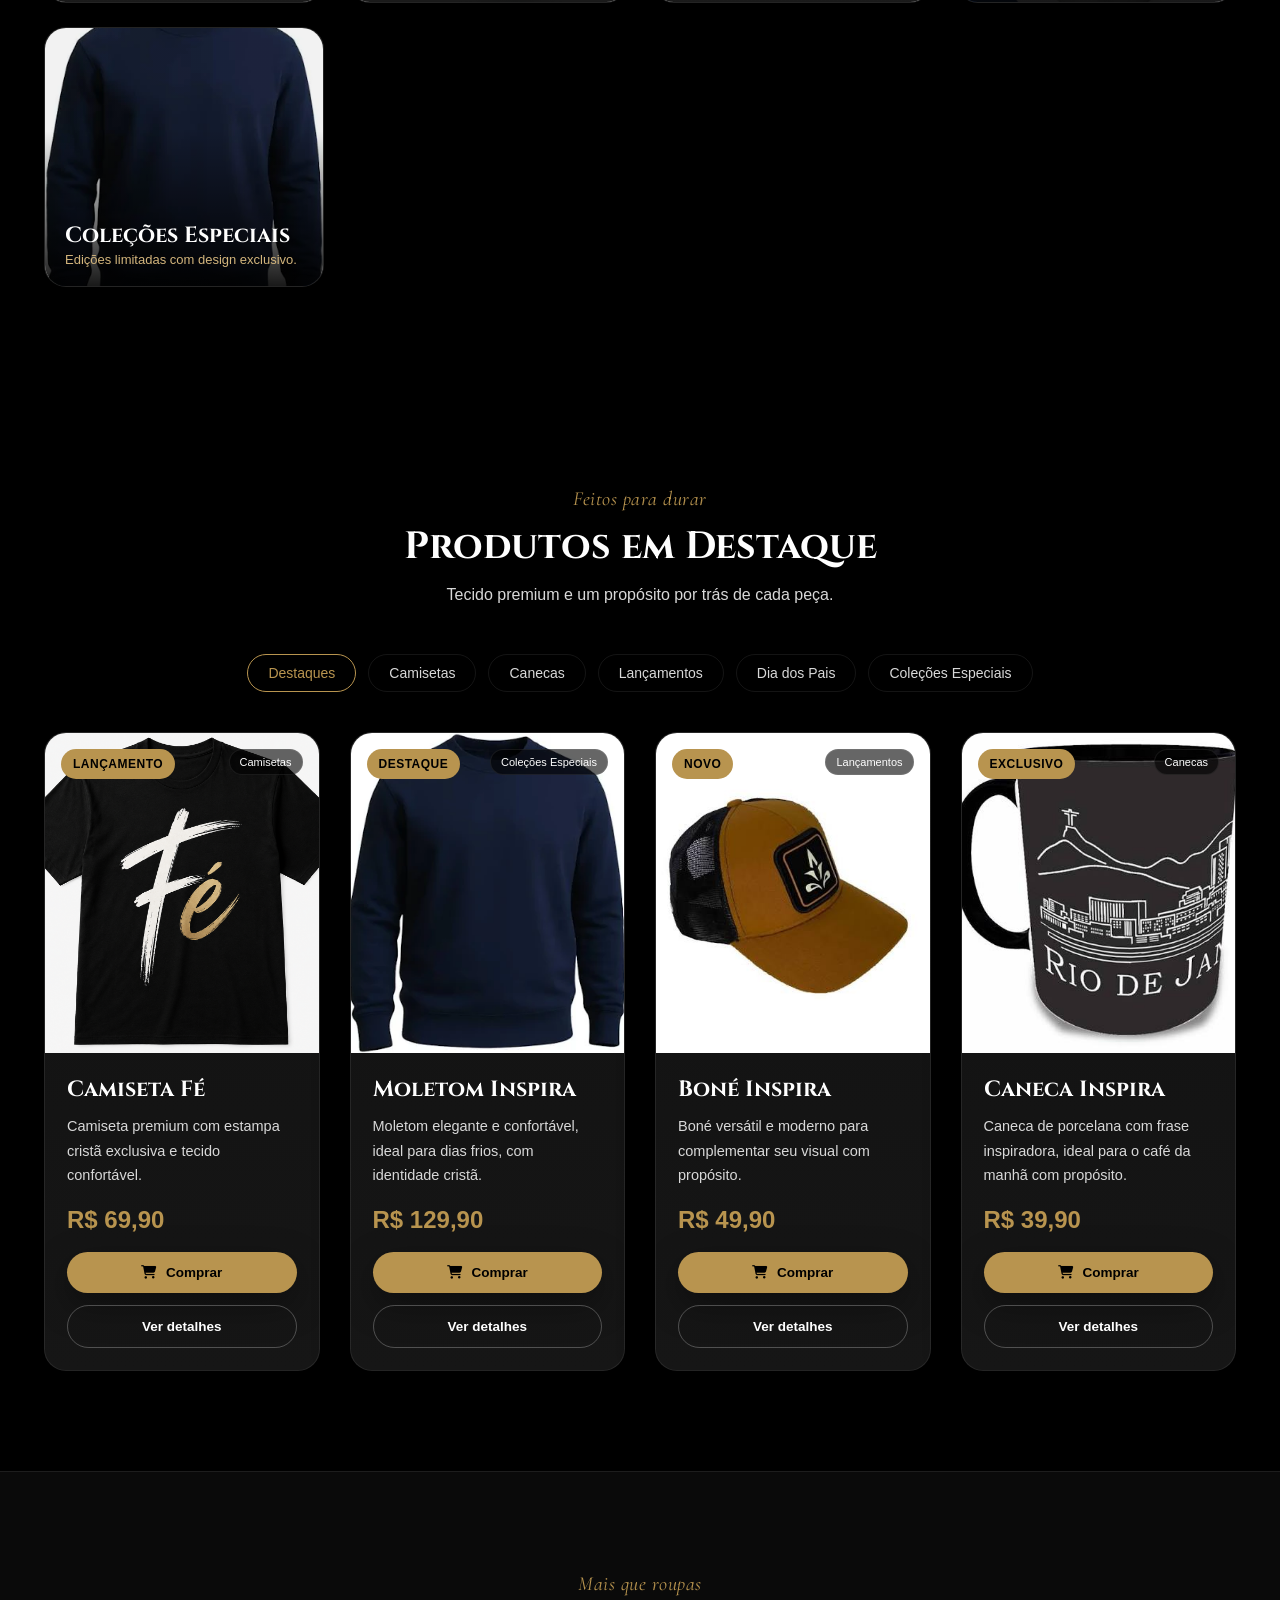
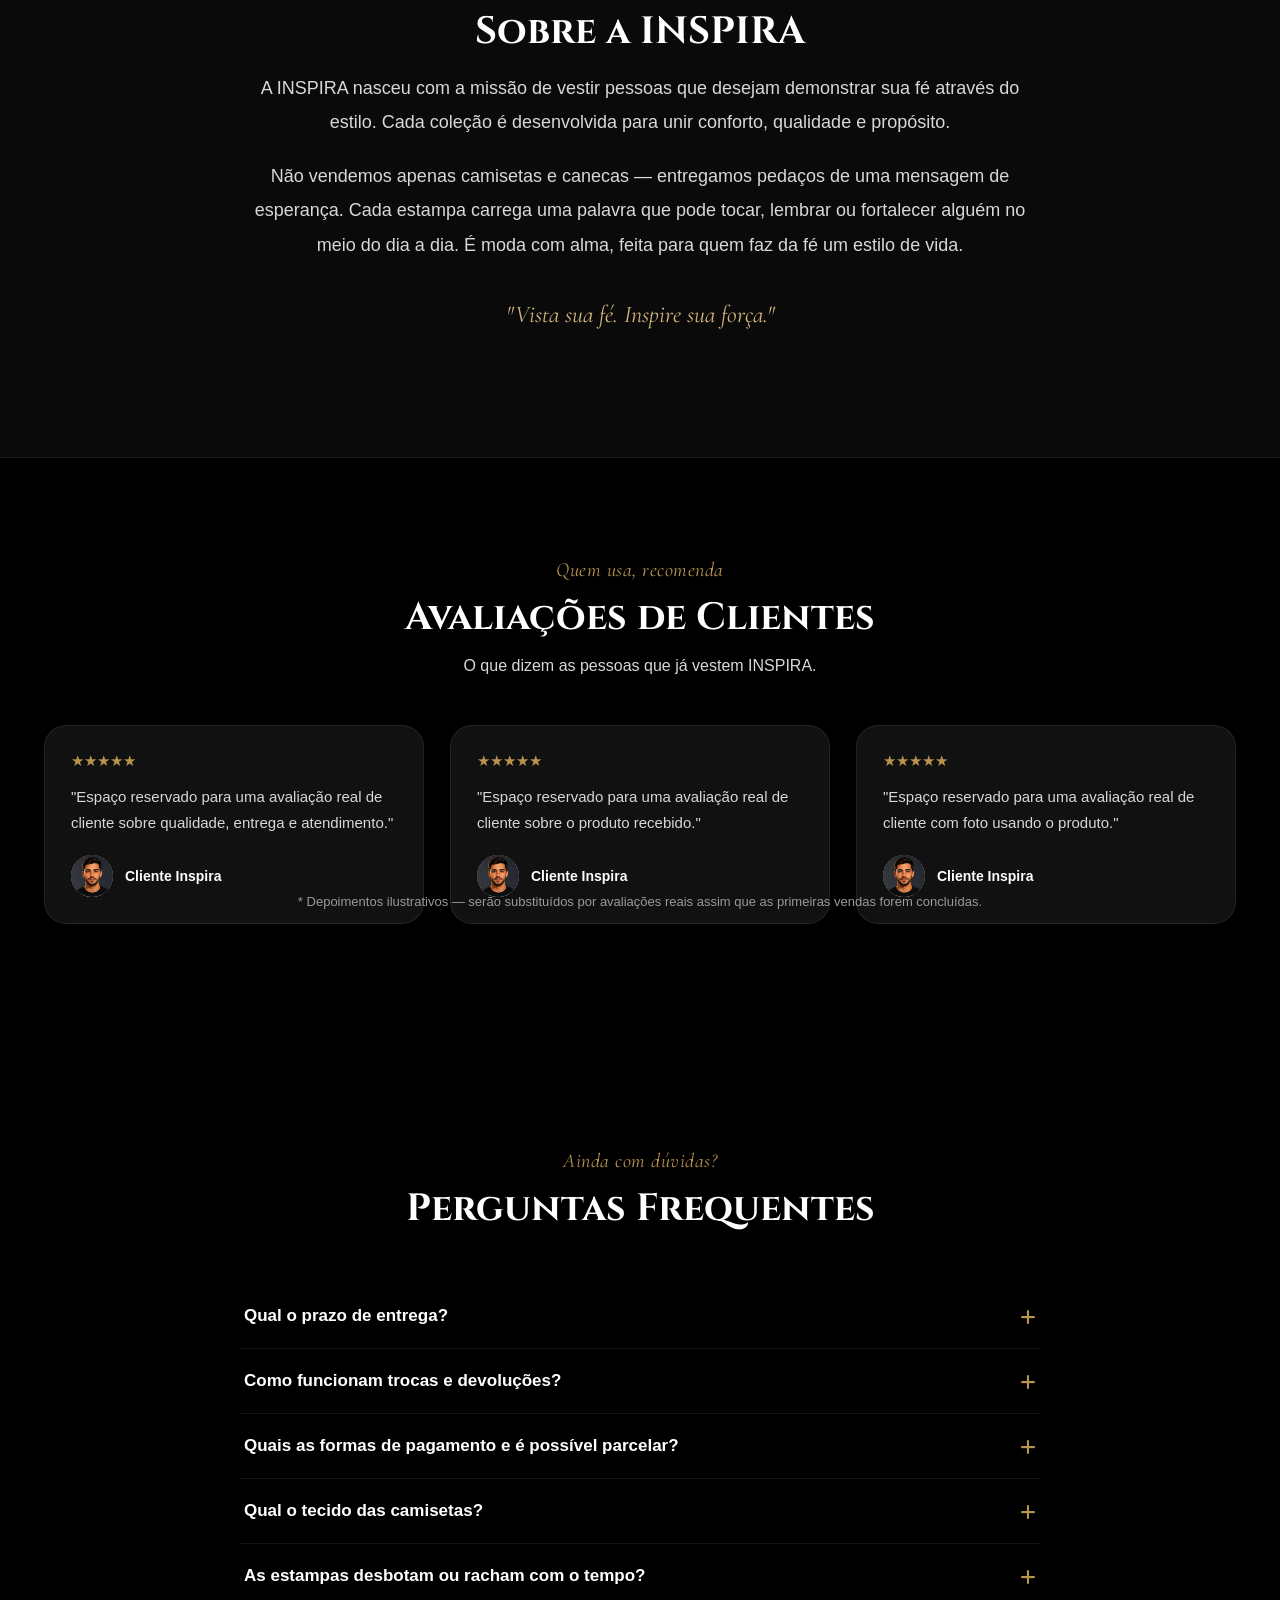
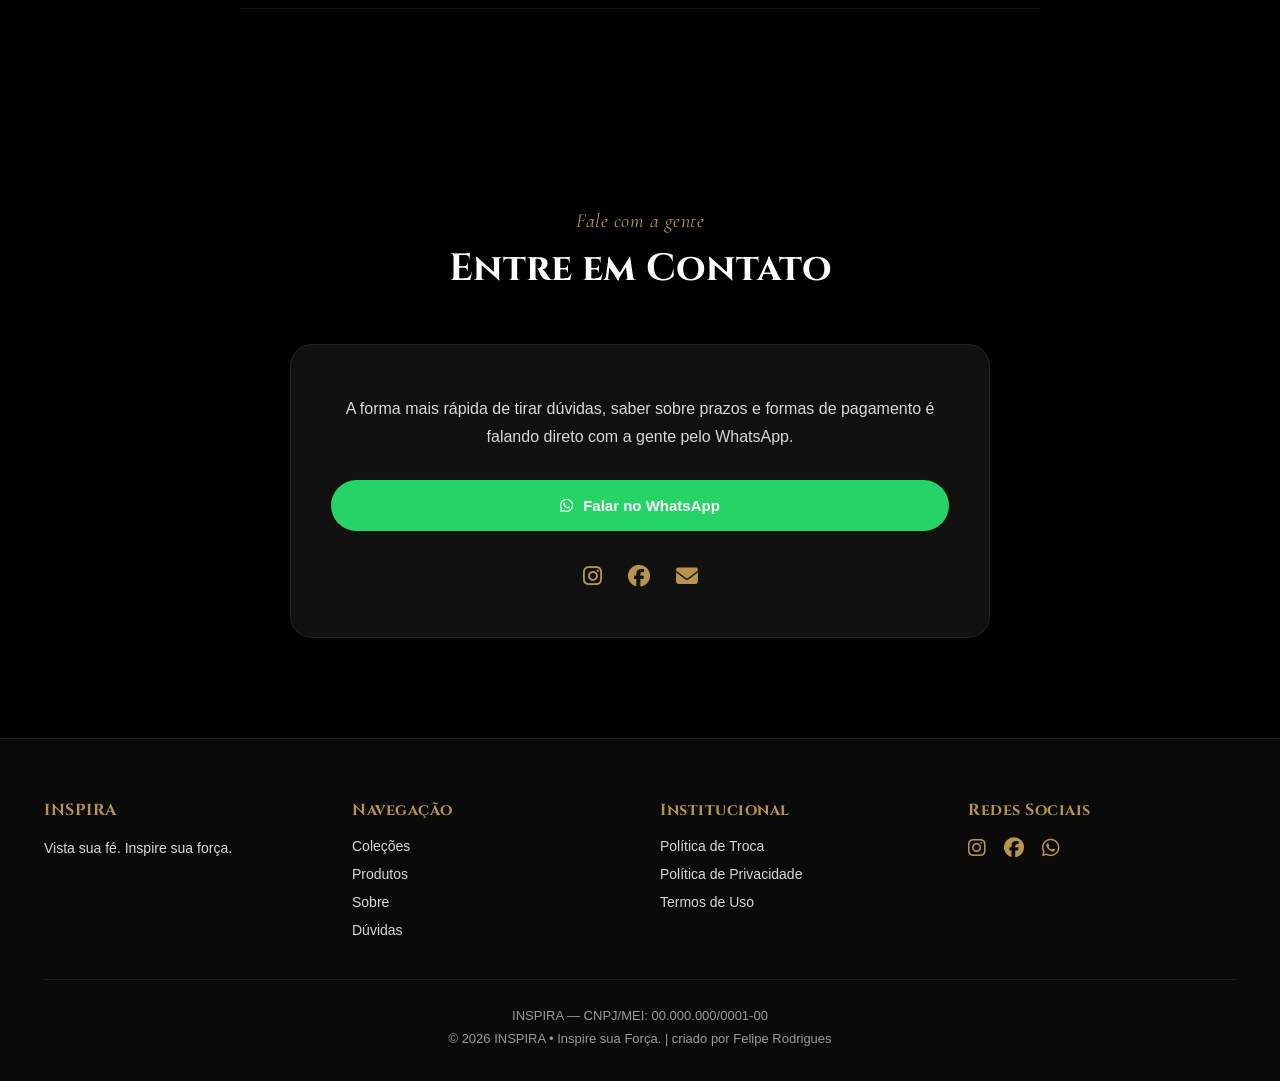
==== commit 1059c54a: "Update index.html" ====
--- a/layout-2/index.html
+++ b/layout-2/index.html
@@ -124,7 +124,7 @@
 
                 <div class="hero-actions">
                     <a href="#produtos" class="btn btn-gold">
-                        <i class="fa-solid fa-cart-shopping"></i> Comprar no Mercado Livre
+                        <i class="fa-solid fa-cart-shopping"></i> Conheça nossos produtos
                     </a>
                     <a href="#" data-whatsapp-generico class="btn btn-outline" target="_blank" rel="noopener">
                         <i class="fa-brands fa-whatsapp"></i> Falar no WhatsApp
@@ -185,7 +185,7 @@
             <div class="section-header">
                 <span class="eyebrow">Feitos para durar</span>
                 <h2>Produtos em Destaque</h2>
-                <p class="section-subtitle">Fotografia profissional, tecido premium e um propósito por trás de cada peça.</p>
+                <p class="section-subtitle">Tecido premium e um propósito por trás de cada peça.</p>
             </div>
 
             <div class="produtos-filtro" id="produtos-filtro"></div>
